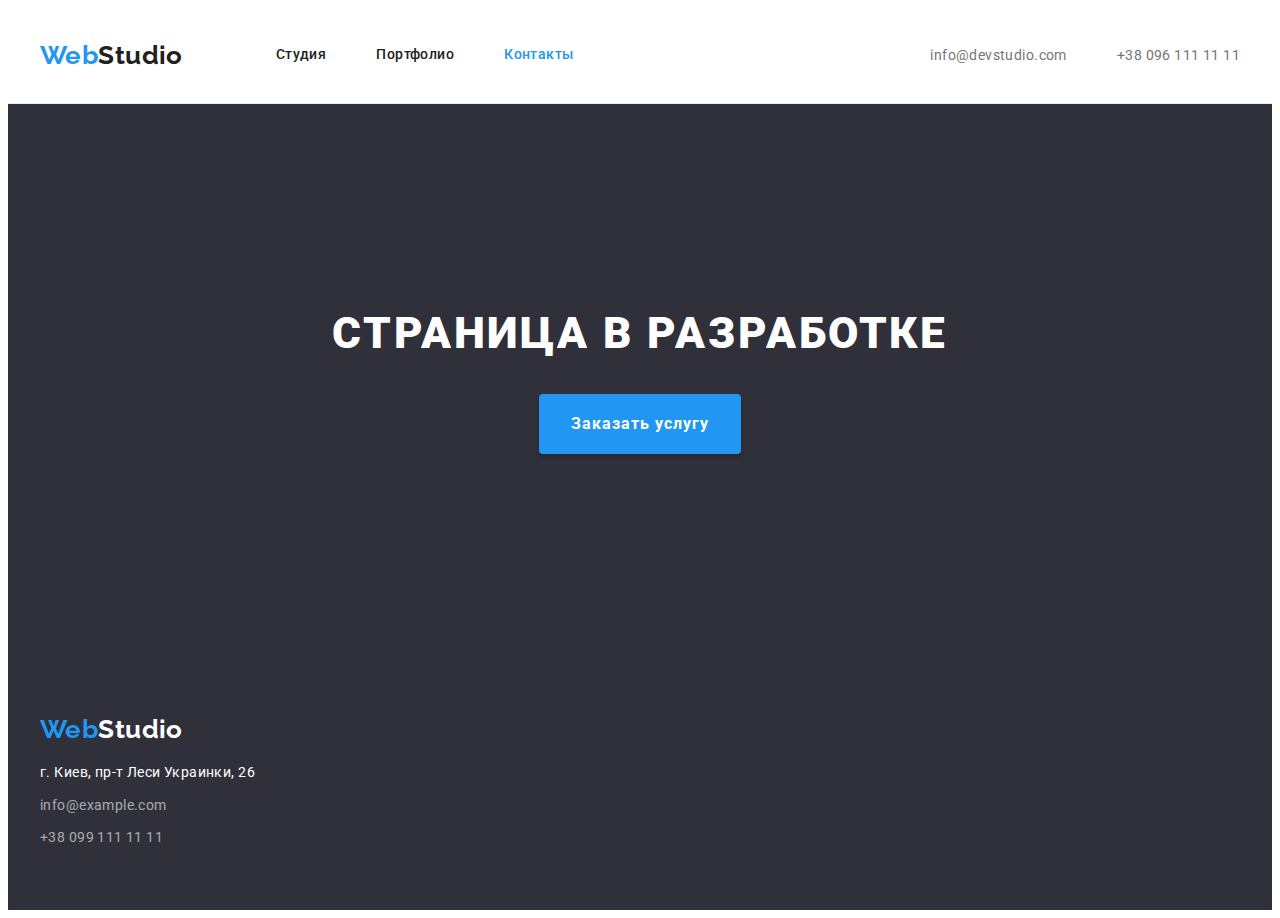
==== contacts.html @ 093d41fe "added hw-03 fiels to empty repo hw-04" ====
<!DOCTYPE html>
<html lang="ru">
  <head>
    <meta charset="UTF-8" />
    <meta name="viewport" content="width=device-width, initial-scale=1.0" />
    <title>WebStudio</title>
    <link rel="preconnect" href="https://fonts.gstatic.com" />
    <link
      href="https://fonts.googleapis.com/css2?family=Raleway:wght@700&family=Roboto:wght@400;500;700;900&display=swap"
      rel="stylesheet"
    />
    <link
      rel="stylesheet"
      href="https://cdnjs.cloudflare.com/ajax/libs/modern-normalize/1.0.0/modern-normalize.min.css"
      integrity="sha512-ISS7cAi1PEhQ8jnbJpJZMd29NlhNj4AWYyLOSp2CE/CsHxTCu+r+t0D2yoJudVrd0/8fTVPUVDzY5Tvli75u/g=="
      crossorigin="anonymous"
    />
    <link rel="stylesheet" type="text/css" href="./css/common.css" />
    <link rel="stylesheet" type="text/css" href="./css/contacts.css" />
  </head>
  <body>
    <!-- Header -->
    <header class="page-header">
      <div class="container">
        <nav class="header-nav">
          <a class="logo" href="./index.html">
            <span class="logo-accent">Web</span>Studio
          </a>
          <ul class="nav-list">
            <li class="nav-item">
              <a href="./index.html" class="link">Студия</a>
            </li>

            <li class="nav-item">
              <a href="./portfolio.html" class="link">Портфолио</a>
            </li>

            <li class="nav-item">
              <a href="./contacts.html" class="link current">Контакты</a>
            </li>
          </ul>
        </nav>
        <ul class="header-contacts">
          <li class="contacts-item">
            <a href="mailto:info@devstudio.com" class="mail">
              info@devstudio.com
            </a>
          </li>

          <li class="contacts-item">
            <a href="tel:+380961111111" class="tel">+38 096 111 11 11</a>
          </li>
        </ul>
      </div>
    </header>
    <!-- Main -->
    <main>
      <!-- Welcome Section -->
      <section class="welcome">
        <div class="container">
          <h1 class="welcome-title">Страница в разработке</h1>
          <a href="" class="order-btn">Заказать услугу</a>
        </div>
      </section>
    </main>
    <!-- Footer -->
    <footer class="page-footer">
      <div class="container">
        <a class="logo logo-footer" href="./index.html">
          <span class="logo-accent">Web</span>Studio
        </a>
        <address class="footer-address">
          г. Киев, пр-т Леси Украинки, 26
          <a href="mailto:info@example.com" class="mail"> info@example.com </a>
          <a href="tel:+380991111111" class="tel"> +38 099 111 11 11 </a>
        </address>
      </div>
    </footer>
  </body>
</html>
---- css/common.css ----
ul,
li {
  list-style-type: none;
  padding: 0;
  margin: 0;
}

a {
  text-decoration: none;
  color: inherit;
}

/* Flat H, P parameters */
h1,
h2,
h3,
h4,
h5,
h6,
p {
  font-size: inherit;
  font-weight: 400;
  margin-top: 0;
  margin-bottom: 0;
  margin-block-start: 0;
  margin-block-end: 0;
}

/* ------ Правка 6 - тегуimg задайте свойство display: block.  */
/* ------ Готово.   */
img {
  display: block;
  max-width: 100%;
  height: auto;
}

/* -----Variables----- */
:root {
  --bg-color-main: #fff;
  --bg-color-secondary: #f5f4fa;
  --bg-color-dark: #2f303a;
  --font-color-main: #212121;
  --font-color-secondary: #757575;
  --font-color-white: #fff;
  --font-color-black: #000;
  --accent-color: #2196f3;
  --border-color: #ececec;
  --btn-boxshadow-color: rgba(0, 0, 0, 0.15);
  --team-mate-box-shadow: 0px 1px 3px rgba(0, 0, 0, 0.12),
    0px 1px 1px rgba(0, 0, 0, 0.14), 0px 2px 1px rgba(0, 0, 0, 0.2);
  --transparent-links: rgba(255, 255, 255, 0.6);
  --item-set-gap: 30px;
}

body {
  font-family: 'Roboto', sans-serif;
  font-style: normal;
  font-weight: 400;
  font-size: 14px;
  line-height: 1.71;
  letter-spacing: 0.03em;
  color: var(--font-color-main);
  background-color: var(--bg-color-main);
}

/* -----Container----- */
.container {
  max-width: 1200px;
  margin: 0 auto;
  padding: 0 15px;
}

/* -----Logo----- */
.logo {
  font-family: 'Raleway', sans-serif;
  font-style: normal;
  font-weight: 700;
  font-size: 26px;
  line-height: 1.19;
  text-decoration: none;
}

.logo-accent {
  color: var(--accent-color);
}

.logo-footer {
  color: var(--font-color-white);
}

/* -----Visually hidden----- */
.visually-hidden {
  position: absolute;
  width: 1px;
  height: 1px;
  margin: -1px;
  border: 0;
  padding: 0;
  white-space: nowrap;
  clip-path: inset(100%);
  clip: rect(0 0 0 0);
  overflow: hidden;
}

/* -----Header styles----- */
.page-header {
  border-bottom: 1px solid var(--border-color);
}

/* ------ Правка 1 - в этом диве нет необходимсти, не перегружайте разметку */
/* ------ Удалил лишний div. Сделал, как показывал Репета на уроке.   */
.page-header .container {
  display: flex;
  justify-content: space-between;
  align-items: center;
}

/* ------ Правка 2 - Ссылкам в хедере задайте вертикальные паддинги, чтобы увеличить активную область.  */
/* ------ Задал.   */
.page-header a {
  padding: 32px 0;
}

.header-nav {
  display: flex;
  justify-content: space-between;
  align-items: center;

  font-weight: 500;
  font-size: 14px;
  line-height: 1.14;
}

.nav-list {
  display: flex;
  justify-content: space-between;
  margin-left: 93px;
}

/* ------ Правка 3 - правильным решением будет обнулить у первого ли левый марджин, и увеличить левый марджин списка.  */
/* ------ Готово.   */
.nav-item:not(:first-child) {
  margin-left: 50px;
}

.header-contacts {
  color: var(--font-color-secondary);

  display: flex;
}

.contacts-item:nth-child(2) {
  margin-left: 50px;
}

.link:hover,
.link:focus {
  color: var(--accent-color);
}

.link.current {
  color: var(--accent-color);
}

.contacts-item .mail:hover,
.contacts-item .mail:focus,
.contacts-item .tel:hover,
.contacts-item .tel:focus {
  color: var(--accent-color);
}

/* -----Footer styles----- */
.page-footer {
  padding: 60px 0;
  background-color: var(--bg-color-dark);
}

.footer-address {
  display: flex;
  flex-direction: column;
  margin-top: 15px;

  font-style: normal;
  font-weight: 400;
  font-size: 14px;
  line-height: 1.71;

  color: var(--font-color-white);
}

.footer-address .mail,
.footer-address .tel {
  margin-top: 9px;

  color: var(--transparent-links);
}

.footer-address .mail:hover,
.footer-address .mail:focus,
.footer-address .tel:hover,
.footer-address .tel:focus {
  color: var(--accent-color);
}
---- css/contacts.css ----
/* -----Welcome styles----- */
.welcome {
  text-align: center;

  background-color: var(--bg-color-dark);

  padding: 200px 0;
}

.welcome-title {
  font-weight: 900;
  font-size: 44px;
  line-height: 1.36;

  letter-spacing: 0.06em;
  text-transform: uppercase;

  color: var(--font-color-white);
}

.order-btn {
  display: inline-block;
  padding: 15px 32px;
  margin: 30px 0 0;

  font-weight: 700;
  font-size: 16px;
  line-height: 1.87;

  text-align: center;
  letter-spacing: 0.06em;

  color: var(--font-color-white);
  background-color: var(--accent-color);

  box-shadow: 0px 4px 4px var(--btn-boxshadow-color);
  border-radius: 4px;
}
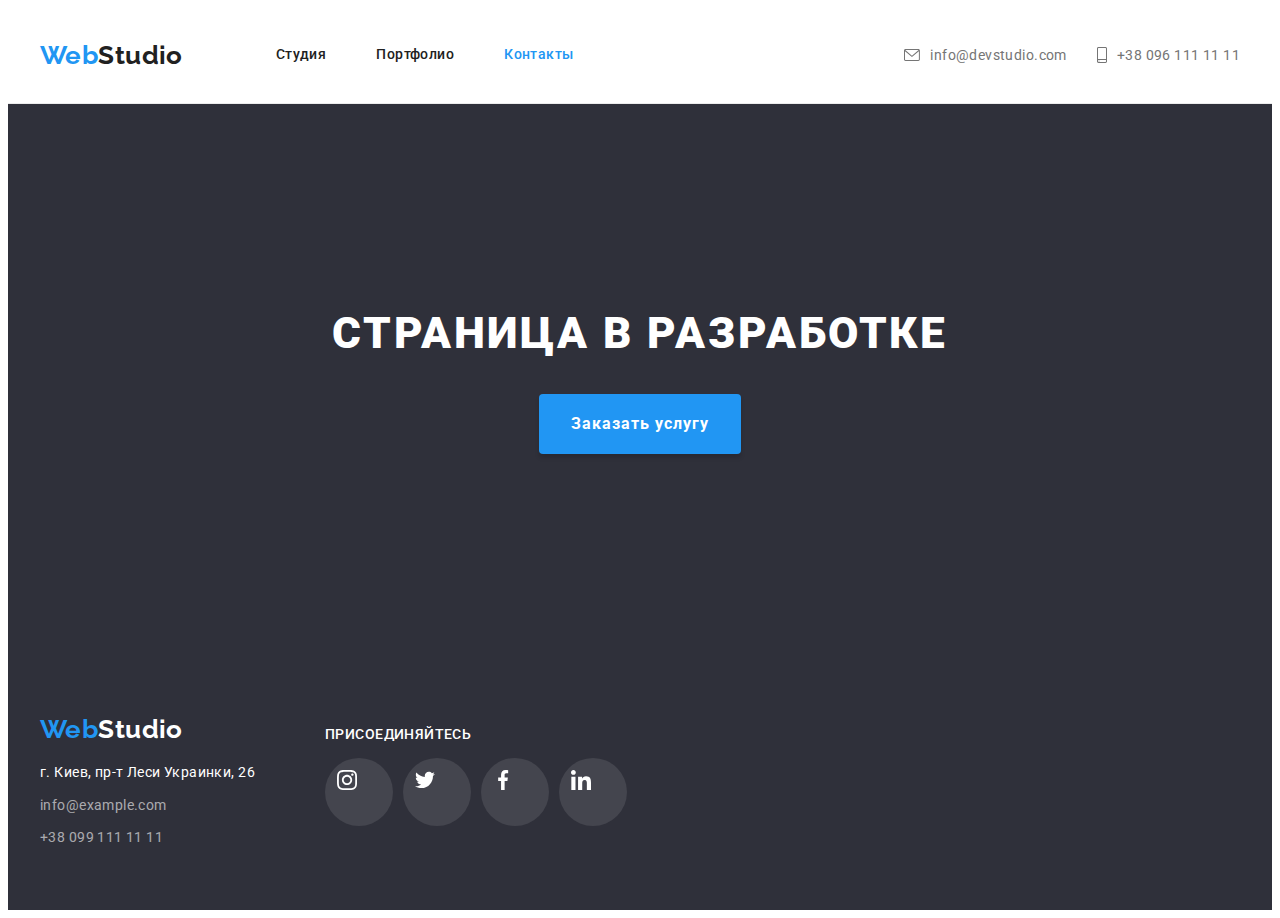
==== commit d34f7481: "added hw-04 changes" ====
--- a/contacts.html
+++ b/contacts.html
@@ -42,13 +42,21 @@
         </nav>
         <ul class="header-contacts">
           <li class="contacts-item">
-            <a href="mailto:info@devstudio.com" class="mail">
+            <a href="mailto:info@devstudio.com" class="link mail">
+              <svg class="contacts-icon" width="16" height="12">
+                <use href="./images/sprite.svg#icon-envelope" />
+              </svg>
               info@devstudio.com
             </a>
           </li>
 
           <li class="contacts-item">
-            <a href="tel:+380961111111" class="tel">+38 096 111 11 11</a>
+            <a href="tel:+380961111111" class="link tel">
+              <svg class="contacts-icon" width="10" height="16">
+                <use href="./images/sprite.svg#icon-smartphone" />
+              </svg>
+              +38 096 111 11 11</a
+            >
           </li>
         </ul>
       </div>
@@ -66,14 +74,54 @@
     <!-- Footer -->
     <footer class="page-footer">
       <div class="container">
-        <a class="logo logo-footer" href="./index.html">
-          <span class="logo-accent">Web</span>Studio
-        </a>
-        <address class="footer-address">
-          г. Киев, пр-т Леси Украинки, 26
-          <a href="mailto:info@example.com" class="mail"> info@example.com </a>
-          <a href="tel:+380991111111" class="tel"> +38 099 111 11 11 </a>
-        </address>
+        <div class="footer-content">
+          <a class="logo logo-footer" href="./index.html">
+            <span class="logo-accent">Web</span>Studio
+          </a>
+          <address class="footer-address">
+            г. Киев, пр-т Леси Украинки, 26
+            <a href="mailto:info@example.com" class="link mail">
+              info@example.com
+            </a>
+            <a href="tel:+380991111111" class="link tel"> +38 099 111 11 11 </a>
+          </address>
+        </div>
+        <div class="footer-social">
+          <h2 class="social-title">Присоединяйтесь</h2>
+          <ul class="social">
+            <li class="social-item">
+              <a href="#" class="social-link">
+                <svg class="social-icon" width="20" height="20">
+                  <use href="./images/sprite.svg#icon-instagram" />
+                </svg>
+              </a>
+            </li>
+
+            <li class="social-item">
+              <a href="#" class="social-link">
+                <svg class="social-icon" width="20" height="20">
+                  <use href="./images/sprite.svg#icon-twitter" />
+                </svg>
+              </a>
+            </li>
+
+            <li class="social-item">
+              <a href="#" class="social-link">
+                <svg class="social-icon" width="20" height="20">
+                  <use href="./images/sprite.svg#icon-facebook" />
+                </svg>
+              </a>
+            </li>
+
+            <li class="social-item">
+              <a href="#" class="social-link">
+                <svg class="social-icon" width="20" height="20">
+                  <use href="./images/sprite.svg#icon-linkedin" />
+                </svg>
+              </a>
+            </li>
+          </ul>
+        </div>
       </div>
     </footer>
   </body>
--- a/css/common.css
+++ b/css/common.css
@@ -26,8 +26,6 @@
   margin-block-end: 0;
 }
 
-/* ------ Правка 6 - тегуimg задайте свойство display: block.  */
-/* ------ Готово.   */
 img {
   display: block;
   max-width: 100%;
@@ -45,9 +43,12 @@
   --font-color-black: #000;
   --accent-color: #2196f3;
   --border-color: #ececec;
+  --social-link-color: #afb1b8;
   --btn-boxshadow-color: rgba(0, 0, 0, 0.15);
   --team-mate-box-shadow: 0px 1px 3px rgba(0, 0, 0, 0.12),
     0px 1px 1px rgba(0, 0, 0, 0.14), 0px 2px 1px rgba(0, 0, 0, 0.2);
+  --card-box-shadow: 0px 1px 1px rgba(0, 0, 0, 0.12),
+    0px 4px 4px rgba(0, 0, 0, 0.06), 1px 4px 6px rgba(0, 0, 0, 0.16);
   --transparent-links: rgba(255, 255, 255, 0.6);
   --item-set-gap: 30px;
 }
@@ -107,16 +108,12 @@
   border-bottom: 1px solid var(--border-color);
 }
 
-/* ------ Правка 1 - в этом диве нет необходимсти, не перегружайте разметку */
-/* ------ Удалил лишний div. Сделал, как показывал Репета на уроке.   */
 .page-header .container {
   display: flex;
   justify-content: space-between;
   align-items: center;
 }
 
-/* ------ Правка 2 - Ссылкам в хедере задайте вертикальные паддинги, чтобы увеличить активную область.  */
-/* ------ Задал.   */
 .page-header a {
   padding: 32px 0;
 }
@@ -137,8 +134,6 @@
   margin-left: 93px;
 }
 
-/* ------ Правка 3 - правильным решением будет обнулить у первого ли левый марджин, и увеличить левый марджин списка.  */
-/* ------ Готово.   */
 .nav-item:not(:first-child) {
   margin-left: 50px;
 }
@@ -149,8 +144,13 @@
   display: flex;
 }
 
+.header-contacts .link {
+  display: flex;
+  align-items: center;
+}
+
 .contacts-item:nth-child(2) {
-  margin-left: 50px;
+  margin-left: 30px;
 }
 
 .link:hover,
@@ -158,15 +158,42 @@
   color: var(--accent-color);
 }
 
+.contacts-icon {
+  margin-right: 10px;
+  fill: currentColor;
+}
+
 .link.current {
   color: var(--accent-color);
 }
 
-.contacts-item .mail:hover,
-.contacts-item .mail:focus,
-.contacts-item .tel:hover,
-.contacts-item .tel:focus {
-  color: var(--accent-color);
+/* -----Social styles----- */
+.social {
+  margin-top: 16px;
+  display: flex;
+  justify-content: space-around;
+}
+
+.social-item {
+  width: 44px;
+  height: 44px;
+  padding: 12px;
+  border-radius: 50%;
+  background-color: transparent;
+}
+
+.social-item:hover,
+.social-item:focus {
+  background-color: var(--accent-color);
+}
+
+.social-icon {
+  fill: var(--social-link-color);
+}
+
+.social-item:hover .social-icon,
+.social-icon:focus .social-icon {
+  fill: var(--bg-color-main);
 }
 
 /* -----Footer styles----- */
@@ -175,6 +202,10 @@
   background-color: var(--bg-color-dark);
 }
 
+.page-footer .container {
+  display: flex;
+}
+
 .footer-address {
   display: flex;
   flex-direction: column;
@@ -188,16 +219,35 @@
   color: var(--font-color-white);
 }
 
-.footer-address .mail,
-.footer-address .tel {
+.footer-address .link {
   margin-top: 9px;
 
   color: var(--transparent-links);
 }
 
-.footer-address .mail:hover,
-.footer-address .mail:focus,
-.footer-address .tel:hover,
-.footer-address .tel:focus {
-  color: var(--accent-color);
-}
+.footer-address .link:hover,
+.footer-address .link:focus {
+  color: var(--accent-color);
+}
+
+.footer-social {
+  padding-top: 12px;
+  margin-left: 70px;
+}
+
+.social-title {
+  font-weight: 500;
+  line-height: 1.172;
+  text-transform: uppercase;
+
+  color: var(--font-color-white);
+}
+
+footer .social-item {
+  margin-right: 10px;
+  background-color: rgba(255, 255, 255, 0.1);
+}
+
+footer .social-icon {
+  fill: var(--bg-color-main);
+}
